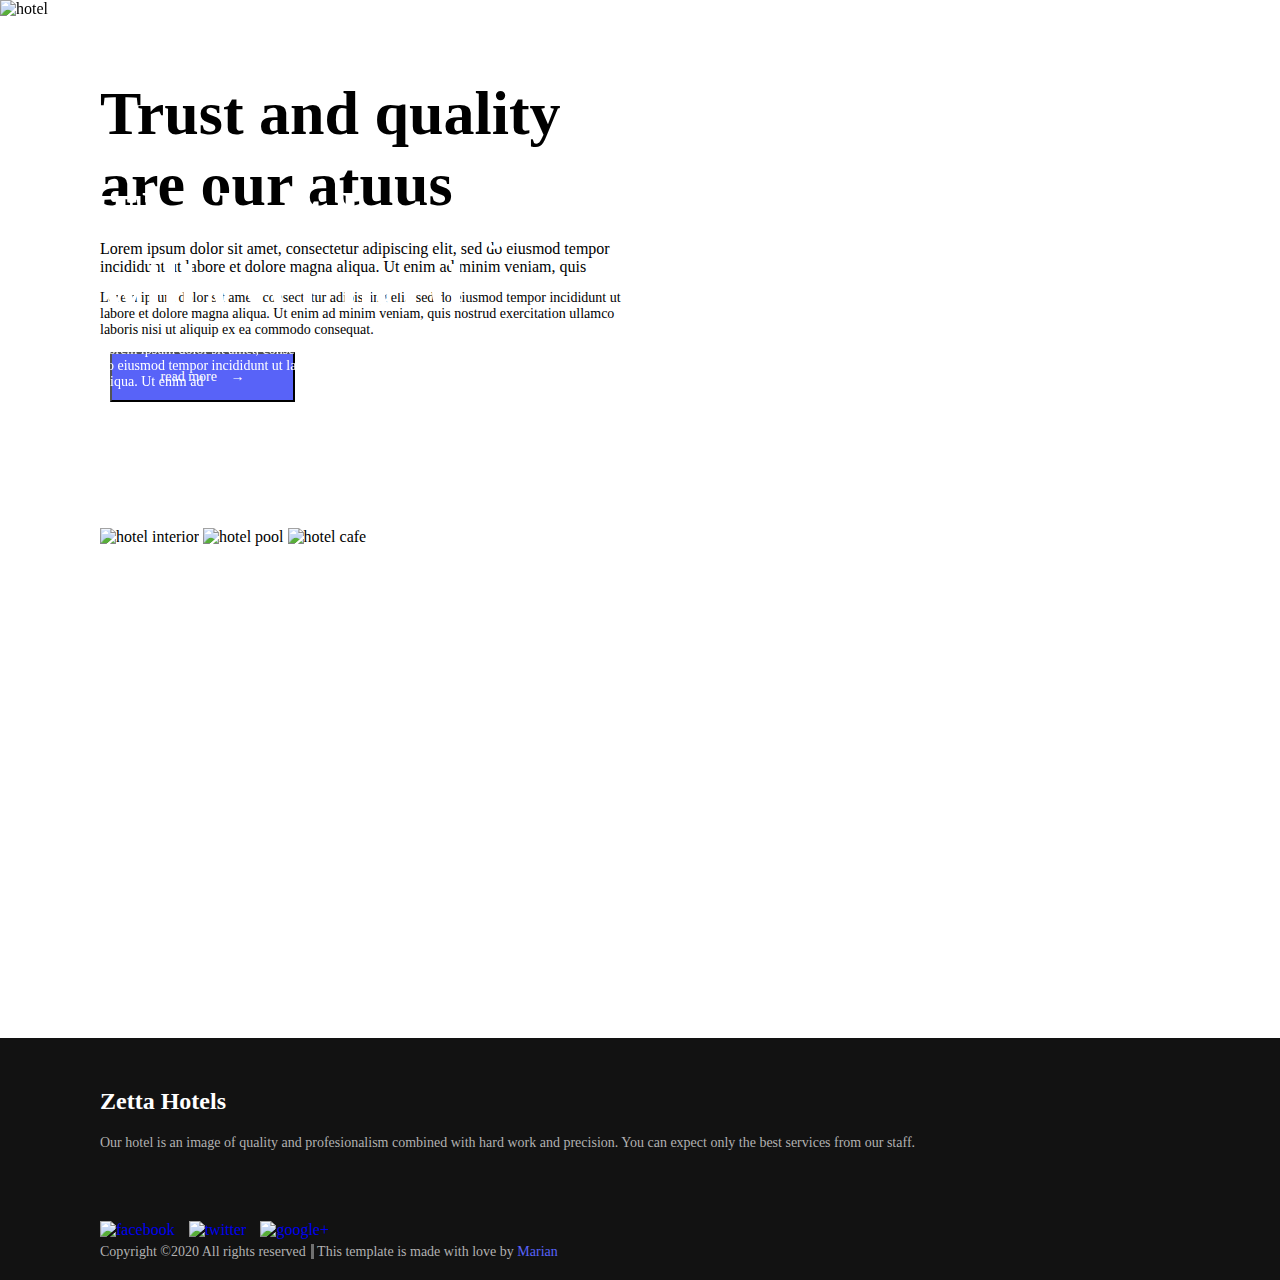
==== index.html @ c241ad9c "fix font weight values" ====
<!DOCTYPE html>
<html lang="en">
<head>
    <link rel="stylesheet" href="css/fonts.css">
    <link rel="stylesheet" href="css/style.css">
    <title>Document</title>
</head>
<body>
    <header>
        <div class="header">
            <nav>
                <div class="nav_bar">
                    <ul>
                        <li>
                            <a class="first_link" href="index.html">Zetta Hotels</a>
                        </li>
                        <li>
                            <a href="index.html">HOME</a>
                        </li>
                        <li>
                            <a href="#">ROOMS</a>
                        </li>
                        <li>
                            <a href="#">RESTAURANT</a>
                        </li>
                        <li>
                            <a href="#">ABOUT US</a>
                        </li>
                        <li>
                            <a href="#">BLOG</a>
                        </li>
                        <li>
                            <a href="#">CONTACT</a>
                        </li>
                    </ul>
                </div>
                <img src="img/Group 9.png" alt="hotel">
                <div class="site_info">
                    <h1>The best hotel
                        you will ever need</h1>
                    <p>Lorem ipsum dolor sit amet, consectetur adipiscing elit, sed do eiusmod tempor incididunt ut labore et dolore magna aliqua. Ut enim ad</p>
                </div>
                <div class="buttons">
                    <button>
                        <img src="img/arrow-left.svg" alt="left_arrow">
                    </button>
                    <button>
                        <img src="img/arrow-right.svg" alt="right_arrow">
                    </button>
                </div>
            </nav>
        </div>
    </header>
    <main>
        <div class="general_info">
            <div class="hotel_info">
                <h1>Trust and quality
                    are our atuus</h1>
                <p class="txt">Lorem ipsum dolor sit amet, consectetur adipiscing elit, sed do eiusmod tempor incididunt ut labore et dolore magna aliqua. Ut enim ad minim veniam, quis</p>
                <p class="sec_txt">Lorem ipsum dolor sit amet, consectetur adipiscing elit, sed do eiusmod tempor incididunt ut labore et dolore magna aliqua. Ut enim ad minim veniam, quis nostrud exercitation ullamco laboris nisi ut aliquip ex ea commodo consequat.</p>
                <button>
                    <a href="">read more</a>
                </button>
            </div>
            <div class="hotel_info2">
                <img  src="img/rhema-kallianpur-jbJ-_hw2yag-unsplash.png" alt="hotel interior">
                <img src="img/chelsea-gates-0653_wY0nRc-unsplash.png" alt="hotel pool">
                <img  src="img/eddi-aguirre-ZAVHbpOn4Jk-unsplash.png" alt="hotel cafe">
            </div>
        </div>
    </main>
    <footer>
        <div>
            <h1>Zetta Hotels</h1>
            <p>Our hotel is an image of quality and profesionalism combined with hard work and precision. You can expect only the best services from our staff.</p>
        </div>
        <div>
            <a href="#">
                <img src="img/001-facebook.svg" alt="facebook">
            </a> 
            <a href="#">
                <img src="img/002-twitter.svg" alt="twitter">
            </a>
            <a href="#">
                <img src="img/004-google-plus.svg" alt="google+">
            </a>
            <p><span>Copyright ©2020 All rights reserved</span> This template is made with love by 
               <a href="#">Marian</a></p>
        </div>
    </footer>
</body>
</html>
---- css/style.css ----
*{
    padding: 0;
    margin: 0;
    text-decoration: none;
    list-style: none;
    box-sizing: border-box;
}

/* header */

header{
    width: 100%;
    height: 42%;
    position: -webkit-sticky;
    position: sticky;
    top: -70%;
}

ul li{
    margin-top: 21px;
    margin-right: 50px;
    display: inline-block;
}

li a{
    color: #FFFFFF;
    font-size: 12px;
    font-family: Poppins;
    font-weight: Medium;

}

.first_link{
    font-size: 14px;
    font-family: Poppins;
    font-weight: SemiBold;
}

ul li:first-child{
    margin-right: 400px;
    margin-left: 100px;
}

nav img{
    width: 100%;
    height: 100%;
}

.nav_bar{
    position: absolute;
}

.site_info{
    width: 576px;
    color: white;
    position: absolute;
    top: 180px;
    left: 100px;
}

h1{
    margin-bottom: 20px;
    font-size: 62px;
    font-family: Poppins;
    font-weight: ExtraBold;
}

.site_info p{
    width: 350px;
    font-size: 14px;
    font-family: Poppins;
    font-weight: normal;
}

button{
    width: 51px;
    height: 51px;
}

button:hover, button:active{
    background-color: #5863F8;
}

button:focus{
    outline: none;
}

button img{
    width: 14px;
    height: 14px;
}

.buttons{
    position: absolute;
    bottom: 75px;
    right: 140px;
}

/* main */

.general_info{
    margin-top: 60px;
    margin-bottom: 60px;
}
.hotel_info{
    width: 550px;
    height: 450px;
    margin-left: 100px;
    display: inline-block;
    vertical-align: middle;

}
main p{
    width: 100%;
    margin-bottom: 14px;
    text-align: left;
    font-size: 42px;
    font-family: Poppins;
    font-weight: ExtraBold;
}

.txt{
    margin-bottom: 14px;
    text-align: left;
    font-size: 16px;
    font-family: Poppins;
    font-weight: Medium;
}

.sec_txt{
    font-size: 14px;
    font-family: Poppins;
    font-weight: Regular;
}

main button{
    width: 185px;
    height: 50px;
    margin-left: 10px;
    font-size: 14px;
    font-family: Poppins;
    font-weight: Regular;
    background-color: #5863F8;
}

main button a{
    color: white;
}
main button::after{
    content: "\2192";
    margin-left: 10px;
    color: white;
}

main button:active{
    outline: none;
}

.hotel_info2{
    margin-left: 100px;
    width: 550px;
    height: 450px;
    display: inline-block;
    vertical-align: middle;
}

.hotel_info2:first-child, .hotel_info2:nth-child(2){
    display: inline-block;
    vertical-align: middle;
}


/* footer */

footer{
    width: 100%;
    height: 22%;
    background-color: #121212;
}

footer h1{
    font-size: 24px;
    font-family: Poppins;
    font-weight: bold;
    color: #FFFFFF;
}

footer p{
    font-size: 14px;
    font-family: Poppins;
    font-weight: Medium;
    color: #B1B1B1;
}

footer div{
    padding-top: 50px;
    padding-bottom: 20px;
    margin-left: 100px;
}

footer img{
    padding-right: 10px;
    padding-bottom: 5px;
}

span{
    padding-right: 5px;
    border-right: 3px solid #707070;
}

p a{
    color: #5863F8;
}
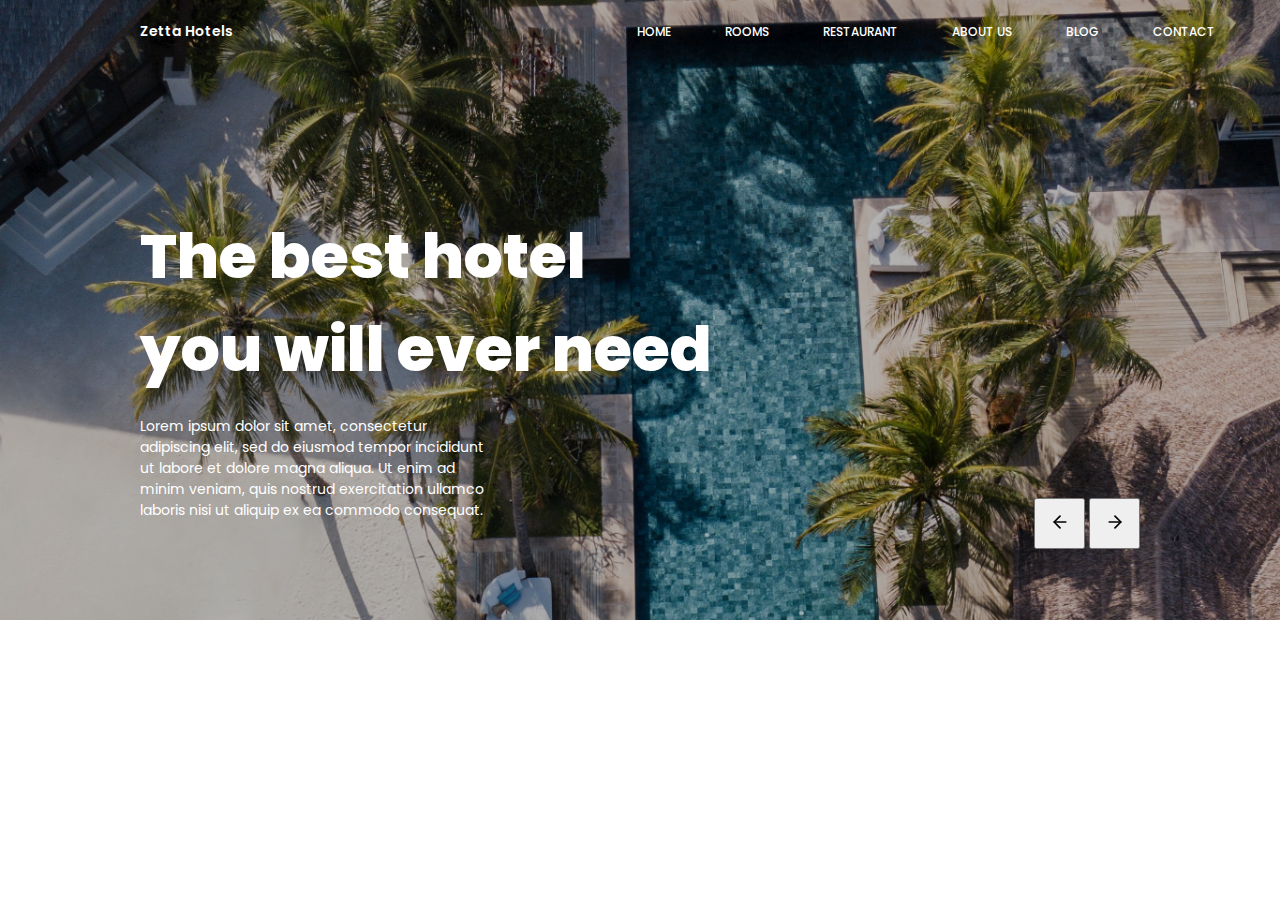
==== commit 9431af62: "add header html and css file" ====
--- a/index.html
+++ b/index.html
@@ -34,59 +34,22 @@
                         </li>
                     </ul>
                 </div>
-                <img src="img/Group 9.png" alt="hotel">
+                <img src="img/Group 9.png" alt="">
                 <div class="site_info">
                     <h1>The best hotel
                         you will ever need</h1>
-                    <p>Lorem ipsum dolor sit amet, consectetur adipiscing elit, sed do eiusmod tempor incididunt ut labore et dolore magna aliqua. Ut enim ad</p>
+                    <p>Lorem ipsum dolor sit amet, consectetur adipiscing elit, sed do eiusmod tempor incididunt ut labore et dolore magna aliqua. Ut enim ad minim veniam, quis nostrud exercitation ullamco laboris nisi ut aliquip ex ea commodo consequat.</p>
                 </div>
                 <div class="buttons">
                     <button>
-                        <img src="img/arrow-left.svg" alt="left_arrow">
+                        <img src="img/arrow-left.svg" alt="">
                     </button>
                     <button>
-                        <img src="img/arrow-right.svg" alt="right_arrow">
+                        <img src="img/arrow-right.svg" alt="">
                     </button>
                 </div>
             </nav>
         </div>
     </header>
-    <main>
-        <div class="general_info">
-            <div class="hotel_info">
-                <h1>Trust and quality
-                    are our atuus</h1>
-                <p class="txt">Lorem ipsum dolor sit amet, consectetur adipiscing elit, sed do eiusmod tempor incididunt ut labore et dolore magna aliqua. Ut enim ad minim veniam, quis</p>
-                <p class="sec_txt">Lorem ipsum dolor sit amet, consectetur adipiscing elit, sed do eiusmod tempor incididunt ut labore et dolore magna aliqua. Ut enim ad minim veniam, quis nostrud exercitation ullamco laboris nisi ut aliquip ex ea commodo consequat.</p>
-                <button>
-                    <a href="">read more</a>
-                </button>
-            </div>
-            <div class="hotel_info2">
-                <img  src="img/rhema-kallianpur-jbJ-_hw2yag-unsplash.png" alt="hotel interior">
-                <img src="img/chelsea-gates-0653_wY0nRc-unsplash.png" alt="hotel pool">
-                <img  src="img/eddi-aguirre-ZAVHbpOn4Jk-unsplash.png" alt="hotel cafe">
-            </div>
-        </div>
-    </main>
-    <footer>
-        <div>
-            <h1>Zetta Hotels</h1>
-            <p>Our hotel is an image of quality and profesionalism combined with hard work and precision. You can expect only the best services from our staff.</p>
-        </div>
-        <div>
-            <a href="#">
-                <img src="img/001-facebook.svg" alt="facebook">
-            </a> 
-            <a href="#">
-                <img src="img/002-twitter.svg" alt="twitter">
-            </a>
-            <a href="#">
-                <img src="img/004-google-plus.svg" alt="google+">
-            </a>
-            <p><span>Copyright ©2020 All rights reserved</span> This template is made with love by 
-               <a href="#">Marian</a></p>
-        </div>
-    </footer>
 </body>
 </html>--- a/css/fonts.css
+++ b/css/fonts.css
@@ -0,0 +1,65 @@
+@font-face {
+    font-family: 'Poppins';
+    src: url('../fonts/Poppins-Regular.eot');
+    src: url('../fonts/Poppins-Regular.eot?#iefix') format('embedded-opentype'),
+        url('../fonts/Poppins-Regular.woff2') format('woff2'),
+        url('../fonts/Poppins-Regular.woff') format('woff'),
+        url('../fonts/Poppins-Regular.ttf') format('truetype'),
+        url('../fonts/Poppins-Regular.svg#Poppins-Regular') format('svg');
+    font-weight: normal;
+    font-style: normal;
+    font-display: swap;
+}
+
+@font-face {
+    font-family: 'Poppins';
+    src: url('../fonts/Poppins-Bold.eot');
+    src: url('../fonts/Poppins-Bold.eot?#iefix') format('embedded-opentype'),
+        url('../fonts/Poppins-Bold.woff2') format('woff2'),
+        url('../fonts/Poppins-Bold.woff') format('woff'),
+        url('../fonts/Poppins-Bold.ttf') format('truetype'),
+        url('../fonts/Poppins-Bold.svg#Poppins-Bold') format('svg');
+    font-weight: bold;
+    font-style: normal;
+    font-display: swap;
+}
+
+@font-face {
+    font-family: 'Poppins';
+    src: url('../fonts/Poppins-SemiBold.eot');
+    src: url('../fonts/Poppins-SemiBold.eot?#iefix') format('embedded-opentype'),
+        url('../fonts/Poppins-SemiBold.woff2') format('woff2'),
+        url('../fonts/Poppins-SemiBold.woff') format('woff'),
+        url('../fonts/Poppins-SemiBold.ttf') format('truetype'),
+        url('../fonts/Poppins-SemiBold.svg#Poppins-SemiBold') format('svg');
+    font-weight: 600;
+    font-style: normal;
+    font-display: swap;
+}
+
+@font-face {
+    font-family: 'Poppins';
+    src: url('../fonts/Poppins-ExtraBold.eot');
+    src: url('../fonts/Poppins-ExtraBold.eot?#iefix') format('embedded-opentype'),
+        url('../fonts/Poppins-ExtraBold.woff2') format('woff2'),
+        url('../fonts/Poppins-ExtraBold.woff') format('woff'),
+        url('../fonts/Poppins-ExtraBold.ttf') format('truetype'),
+        url('../fonts/Poppins-ExtraBold.svg#Poppins-ExtraBold') format('svg');
+    font-weight: 800;
+    font-style: normal;
+    font-display: swap;
+}
+
+@font-face {
+    font-family: 'Poppins';
+    src: url('../fonts/Poppins-Medium.eot');
+    src: url('../fonts/Poppins-Medium.eot?#iefix') format('embedded-opentype'),
+        url('../fonts/Poppins-Medium.woff2') format('woff2'),
+        url('../fonts/Poppins-Medium.woff') format('woff'),
+        url('../fonts/Poppins-Medium.ttf') format('truetype'),
+        url('../fonts/Poppins-Medium.svg#Poppins-Medium') format('svg');
+    font-weight: 500;
+    font-style: normal;
+    font-display: swap;
+}
+
--- a/css/style.css
+++ b/css/style.css
@@ -9,11 +9,13 @@
 /* header */
 
 header{
-    width: 100%;
-    height: 42%;
     position: -webkit-sticky;
     position: sticky;
-    top: -70%;
+    top: -60%;
+}
+.header{
+    width: 100%;
+    height: 20%;
 }
 
 ul li{
@@ -26,19 +28,24 @@
     color: #FFFFFF;
     font-size: 12px;
     font-family: Poppins;
-    font-weight: Medium;
+    font-weight: 500;
 
 }
 
 .first_link{
     font-size: 14px;
     font-family: Poppins;
-    font-weight: SemiBold;
+    font-weight: 600;
 }
 
 ul li:first-child{
     margin-right: 400px;
-    margin-left: 100px;
+    margin-left: 140px;
+}
+
+header{
+    width: 100%;
+    height: 42%;
 }
 
 nav img{
@@ -54,15 +61,15 @@
     width: 576px;
     color: white;
     position: absolute;
-    top: 180px;
-    left: 100px;
+    top: 210px;
+    left: 140px;
 }
 
 h1{
     margin-bottom: 20px;
     font-size: 62px;
     font-family: Poppins;
-    font-weight: ExtraBold;
+    font-weight: 800;
 }
 
 .site_info p{
@@ -96,118 +103,4 @@
     right: 140px;
 }
 
-/* main */
 
-.general_info{
-    margin-top: 60px;
-    margin-bottom: 60px;
-}
-.hotel_info{
-    width: 550px;
-    height: 450px;
-    margin-left: 100px;
-    display: inline-block;
-    vertical-align: middle;
-
-}
-main p{
-    width: 100%;
-    margin-bottom: 14px;
-    text-align: left;
-    font-size: 42px;
-    font-family: Poppins;
-    font-weight: ExtraBold;
-}
-
-.txt{
-    margin-bottom: 14px;
-    text-align: left;
-    font-size: 16px;
-    font-family: Poppins;
-    font-weight: Medium;
-}
-
-.sec_txt{
-    font-size: 14px;
-    font-family: Poppins;
-    font-weight: Regular;
-}
-
-main button{
-    width: 185px;
-    height: 50px;
-    margin-left: 10px;
-    font-size: 14px;
-    font-family: Poppins;
-    font-weight: Regular;
-    background-color: #5863F8;
-}
-
-main button a{
-    color: white;
-}
-main button::after{
-    content: "\2192";
-    margin-left: 10px;
-    color: white;
-}
-
-main button:active{
-    outline: none;
-}
-
-.hotel_info2{
-    margin-left: 100px;
-    width: 550px;
-    height: 450px;
-    display: inline-block;
-    vertical-align: middle;
-}
-
-.hotel_info2:first-child, .hotel_info2:nth-child(2){
-    display: inline-block;
-    vertical-align: middle;
-}
-
-
-/* footer */
-
-footer{
-    width: 100%;
-    height: 22%;
-    background-color: #121212;
-}
-
-footer h1{
-    font-size: 24px;
-    font-family: Poppins;
-    font-weight: bold;
-    color: #FFFFFF;
-}
-
-footer p{
-    font-size: 14px;
-    font-family: Poppins;
-    font-weight: Medium;
-    color: #B1B1B1;
-}
-
-footer div{
-    padding-top: 50px;
-    padding-bottom: 20px;
-    margin-left: 100px;
-}
-
-footer img{
-    padding-right: 10px;
-    padding-bottom: 5px;
-}
-
-span{
-    padding-right: 5px;
-    border-right: 3px solid #707070;
-}
-
-p a{
-    color: #5863F8;
-}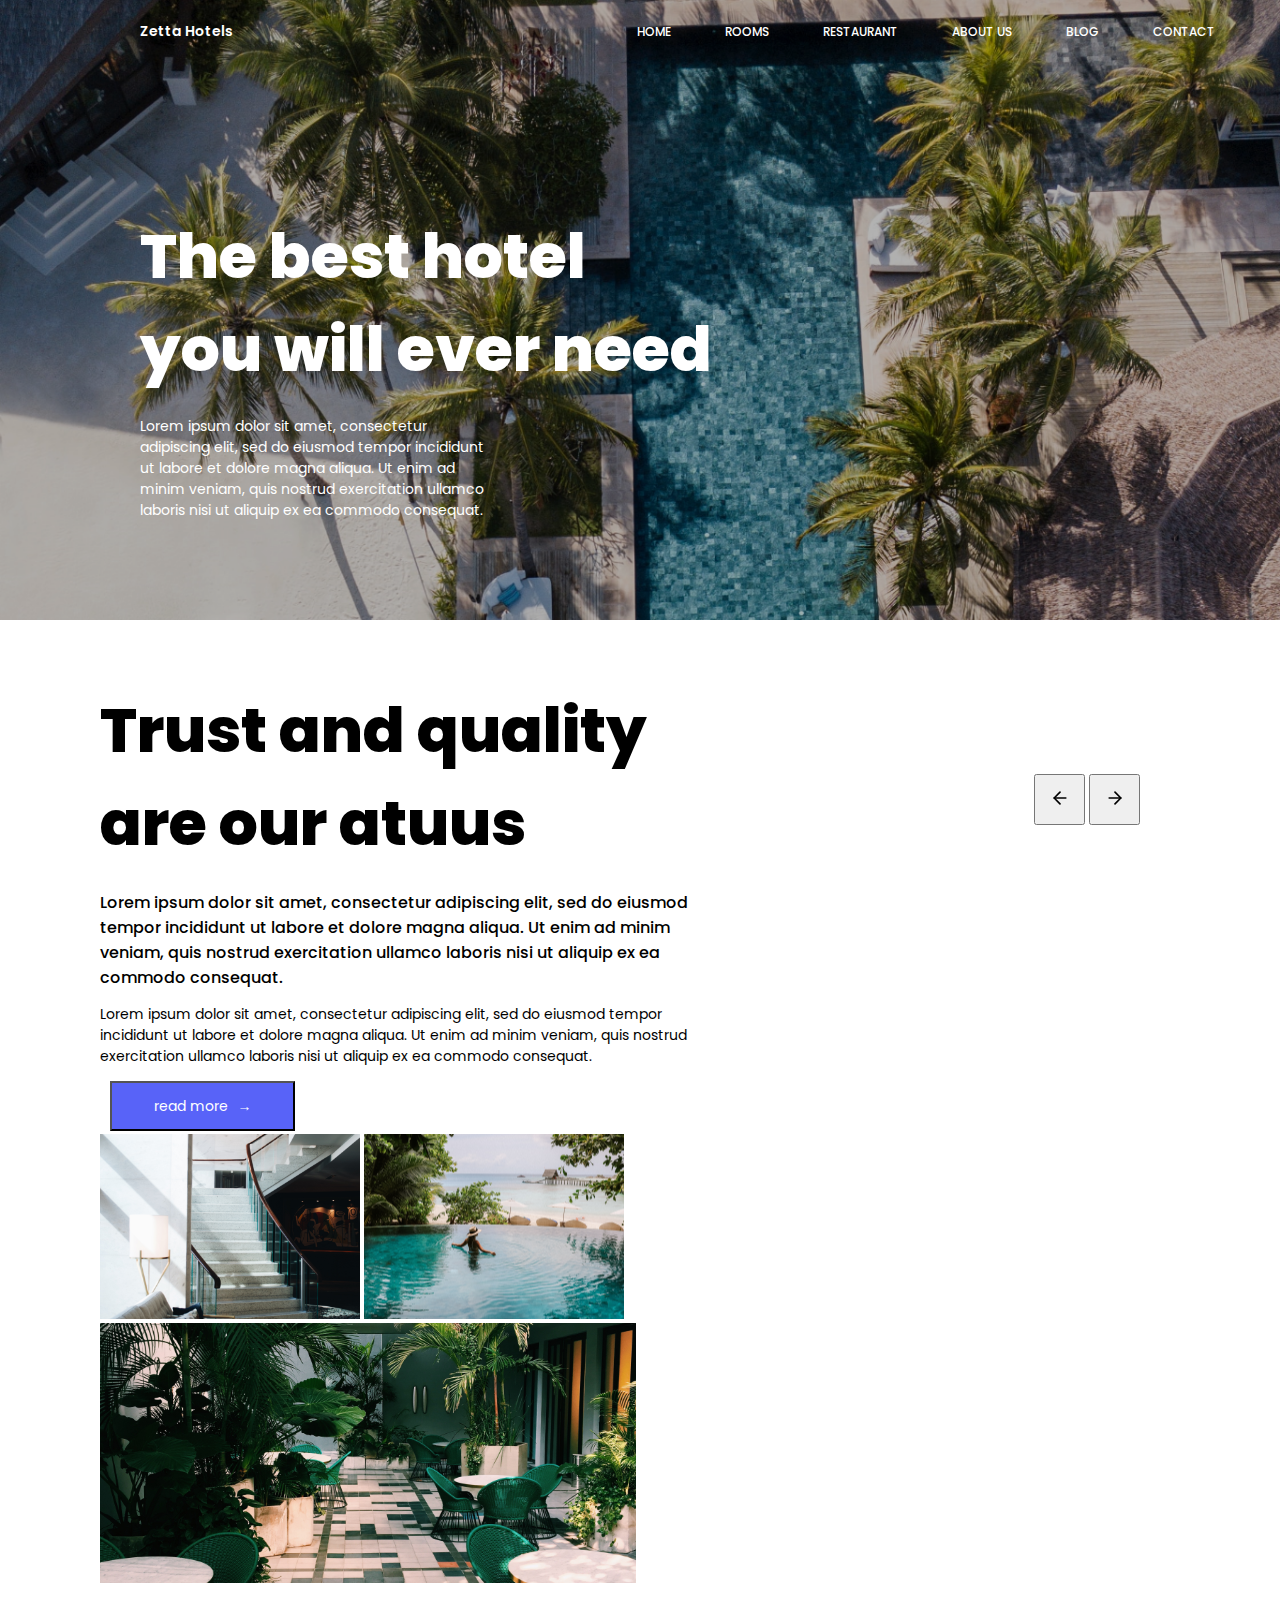
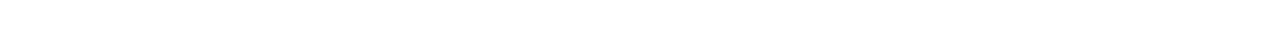
==== commit eea9cce4: "add main file html and css" ====
--- a/index.html
+++ b/index.html
@@ -34,7 +34,7 @@
                         </li>
                     </ul>
                 </div>
-                <img src="img/Group 9.png" alt="">
+                <img src="img/Group 9.png" alt="hotel">
                 <div class="site_info">
                     <h1>The best hotel
                         you will ever need</h1>
@@ -42,14 +42,30 @@
                 </div>
                 <div class="buttons">
                     <button>
-                        <img src="img/arrow-left.svg" alt="">
+                        <img src="img/arrow-left.svg" alt="left_arrow">
                     </button>
                     <button>
-                        <img src="img/arrow-right.svg" alt="">
+                        <img src="img/arrow-right.svg" alt="right_arrow">
                     </button>
                 </div>
             </nav>
         </div>
     </header>
+    <main>
+        <div class="general_info">
+            <div class="hotel_info">
+                <h1>Trust and quality
+                    are our atuus</h1>
+                <p class="txt">Lorem ipsum dolor sit amet, consectetur adipiscing elit, sed do eiusmod tempor incididunt ut labore et dolore magna aliqua. Ut enim ad minim veniam, quis nostrud exercitation ullamco laboris nisi ut aliquip ex ea commodo consequat.</p>
+                <p class="sec_txt">Lorem ipsum dolor sit amet, consectetur adipiscing elit, sed do eiusmod tempor incididunt ut labore et dolore magna aliqua. Ut enim ad minim veniam, quis nostrud exercitation ullamco laboris nisi ut aliquip ex ea commodo consequat.</p>
+                <button>read more</button>
+            </div>
+            <div class="hotel_info2">
+                <img src="img/rhema-kallianpur-jbJ-_hw2yag-unsplash.png" alt="hotel interior">
+                <img src="img/chelsea-gates-0653_wY0nRc-unsplash.png" alt="hotel pool">
+                <img src="img/eddi-aguirre-ZAVHbpOn4Jk-unsplash.png" alt="hotel cafe">
+            </div>
+        </div>
+    </main>
 </body>
 </html>--- a/css/style.css
+++ b/css/style.css
@@ -8,11 +8,11 @@
 
 /* header */
 
-header{
+/* header{
     position: -webkit-sticky;
     position: sticky;
     top: -60%;
-}
+} */
 .header{
     width: 100%;
     height: 20%;
@@ -103,4 +103,72 @@
     right: 140px;
 }
 
+/* main */
 
+.general_info{
+    margin-top: 60px;
+    margin-bottom: 60px;
+}
+.hotel_info{
+    width: 600px;
+    height: 450px;
+    margin-left: 100px;
+    display: inline-block;
+    vertical-align: middle;
+
+}
+main p{
+    width: 100%;
+    margin-bottom: 14px;
+    text-align: left;
+    font-size: 42px;
+    font-family: Poppins;
+    font-weight: 800;
+}
+
+.txt{
+    margin-bottom: 14px;
+    text-align: left;
+    font-size: 16px;
+    font-family: Poppins;
+    font-weight: 500;
+}
+
+.sec_txt{
+    font-size: 14px;
+    font-family: Poppins;
+    font-weight: normal;
+}
+
+main button{
+    width: 185px;
+    height: 50px;
+    margin-left: 10px;
+    font-size: 14px;
+    font-family: Poppins;
+    font-weight: normal;
+    background-color: #5863F8;
+    color: white;
+}
+main button::after{
+    content: "\2192";
+    margin-left: 10px;
+}
+
+main button:active{
+    outline: none;
+}
+
+.hotel_info2{
+    margin-left: 100px;
+    width: 600px;
+    height: 450px;
+    display: inline-block;
+    vertical-align: middle;
+}
+
+.hotel_info2:first-child, .hotel_info2:nth-child(2){
+    display: inline-block;
+    vertical-align: middle;
+    margin-right: 5px;
+}
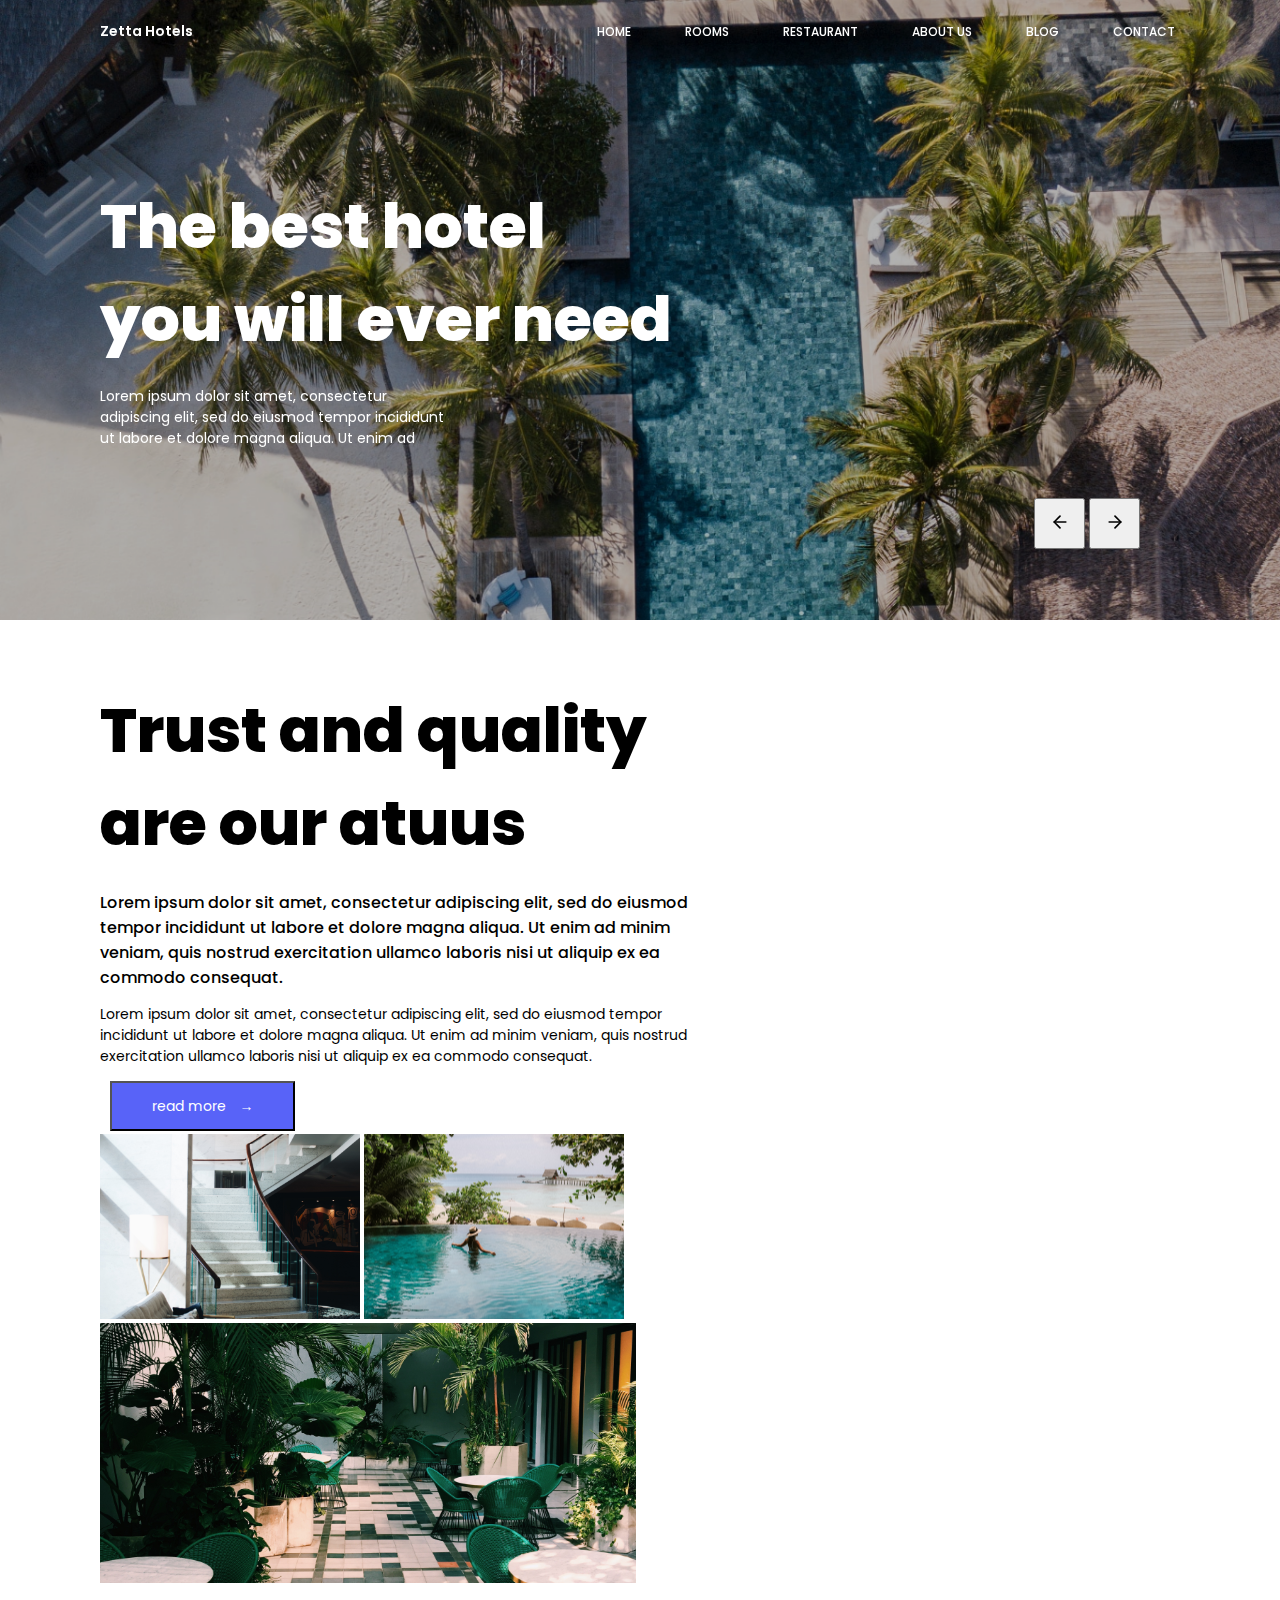
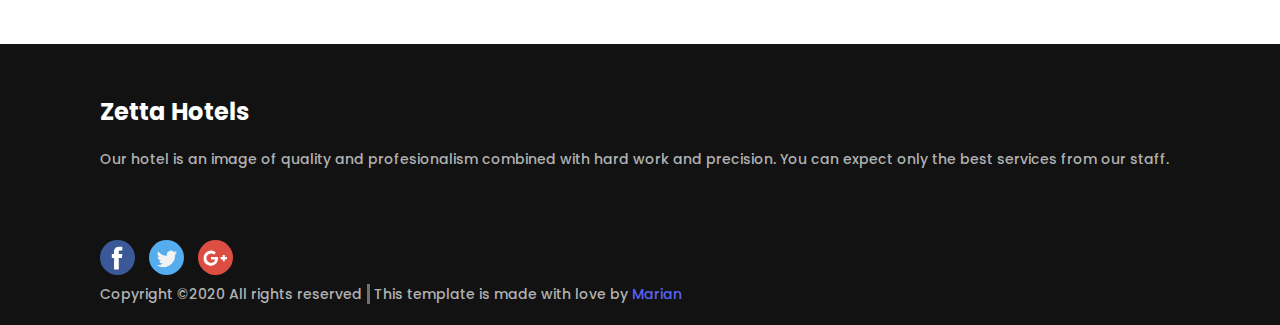
==== commit 9c48216d: "add footer file html and css" ====
--- a/index.html
+++ b/index.html
@@ -38,7 +38,7 @@
                 <div class="site_info">
                     <h1>The best hotel
                         you will ever need</h1>
-                    <p>Lorem ipsum dolor sit amet, consectetur adipiscing elit, sed do eiusmod tempor incididunt ut labore et dolore magna aliqua. Ut enim ad minim veniam, quis nostrud exercitation ullamco laboris nisi ut aliquip ex ea commodo consequat.</p>
+                    <p>Lorem ipsum dolor sit amet, consectetur adipiscing elit, sed do eiusmod tempor incididunt ut labore et dolore magna aliqua. Ut enim ad</p>
                 </div>
                 <div class="buttons">
                     <button>
@@ -58,7 +58,9 @@
                     are our atuus</h1>
                 <p class="txt">Lorem ipsum dolor sit amet, consectetur adipiscing elit, sed do eiusmod tempor incididunt ut labore et dolore magna aliqua. Ut enim ad minim veniam, quis nostrud exercitation ullamco laboris nisi ut aliquip ex ea commodo consequat.</p>
                 <p class="sec_txt">Lorem ipsum dolor sit amet, consectetur adipiscing elit, sed do eiusmod tempor incididunt ut labore et dolore magna aliqua. Ut enim ad minim veniam, quis nostrud exercitation ullamco laboris nisi ut aliquip ex ea commodo consequat.</p>
-                <button>read more</button>
+                <button>
+                    <a href="">read more</a>
+                </button>
             </div>
             <div class="hotel_info2">
                 <img src="img/rhema-kallianpur-jbJ-_hw2yag-unsplash.png" alt="hotel interior">
@@ -67,5 +69,24 @@
             </div>
         </div>
     </main>
+    <footer>
+        <div>
+            <h1>Zetta Hotels</h1>
+            <p>Our hotel is an image of quality and profesionalism combined with hard work and precision. You can expect only the best services from our staff.</p>
+        </div>
+        <div>
+            <a href="#">
+                <img src="img/001-facebook.svg" alt="facebook">
+            </a> 
+            <a href="#">
+                <img src="img/002-twitter.svg" alt="twitter">
+            </a>
+            <a href="#">
+                <img src="img/004-google-plus.svg" alt="google+">
+            </a>
+            <p><span>Copyright ©2020 All rights reserved</span> This template is made with love by 
+               <a href="#">Marian</a></p>
+        </div>
+    </footer>
 </body>
 </html>--- a/css/style.css
+++ b/css/style.css
@@ -8,14 +8,14 @@
 
 /* header */
 
-/* header{
+header{
     position: -webkit-sticky;
     position: sticky;
-    top: -60%;
-} */
+    top: -70%;
+}
 .header{
     width: 100%;
-    height: 20%;
+    height: 10%;
 }
 
 ul li{
@@ -40,7 +40,7 @@
 
 ul li:first-child{
     margin-right: 400px;
-    margin-left: 140px;
+    margin-left: 100px;
 }
 
 header{
@@ -61,8 +61,8 @@
     width: 576px;
     color: white;
     position: absolute;
-    top: 210px;
-    left: 140px;
+    top: 180px;
+    left: 100px;
 }
 
 h1{
@@ -148,11 +148,15 @@
     font-family: Poppins;
     font-weight: normal;
     background-color: #5863F8;
+}
+
+main button a{
     color: white;
 }
 main button::after{
     content: "\2192";
     margin-left: 10px;
+    color: white;
 }
 
 main button:active{
@@ -161,7 +165,7 @@
 
 .hotel_info2{
     margin-left: 100px;
-    width: 600px;
+    width: 550px;
     height: 450px;
     display: inline-block;
     vertical-align: middle;
@@ -170,5 +174,46 @@
 .hotel_info2:first-child, .hotel_info2:nth-child(2){
     display: inline-block;
     vertical-align: middle;
-    margin-right: 5px;
-}
+}
+
+/* footer */
+
+footer{
+    width: 100%;
+    height: 22%;
+    background-color: #121212;
+}
+
+footer h1{
+    font-size: 24px;
+    font-family: Poppins;
+    font-weight: bold;
+    color: #FFFFFF;
+}
+
+footer p{
+    font-size: 14px;
+    font-family: Poppins;
+    font-weight: 500;
+    color: #B1B1B1;
+}
+
+footer div{
+    padding-top: 50px;
+    padding-bottom: 20px;
+    margin-left: 100px;
+}
+
+footer img{
+    padding-right: 10px;
+    padding-bottom: 5px;
+}
+
+span{
+    padding-right: 5px;
+    border-right: 3px solid #707070;
+}
+
+p a{
+    color: #5863F8;
+}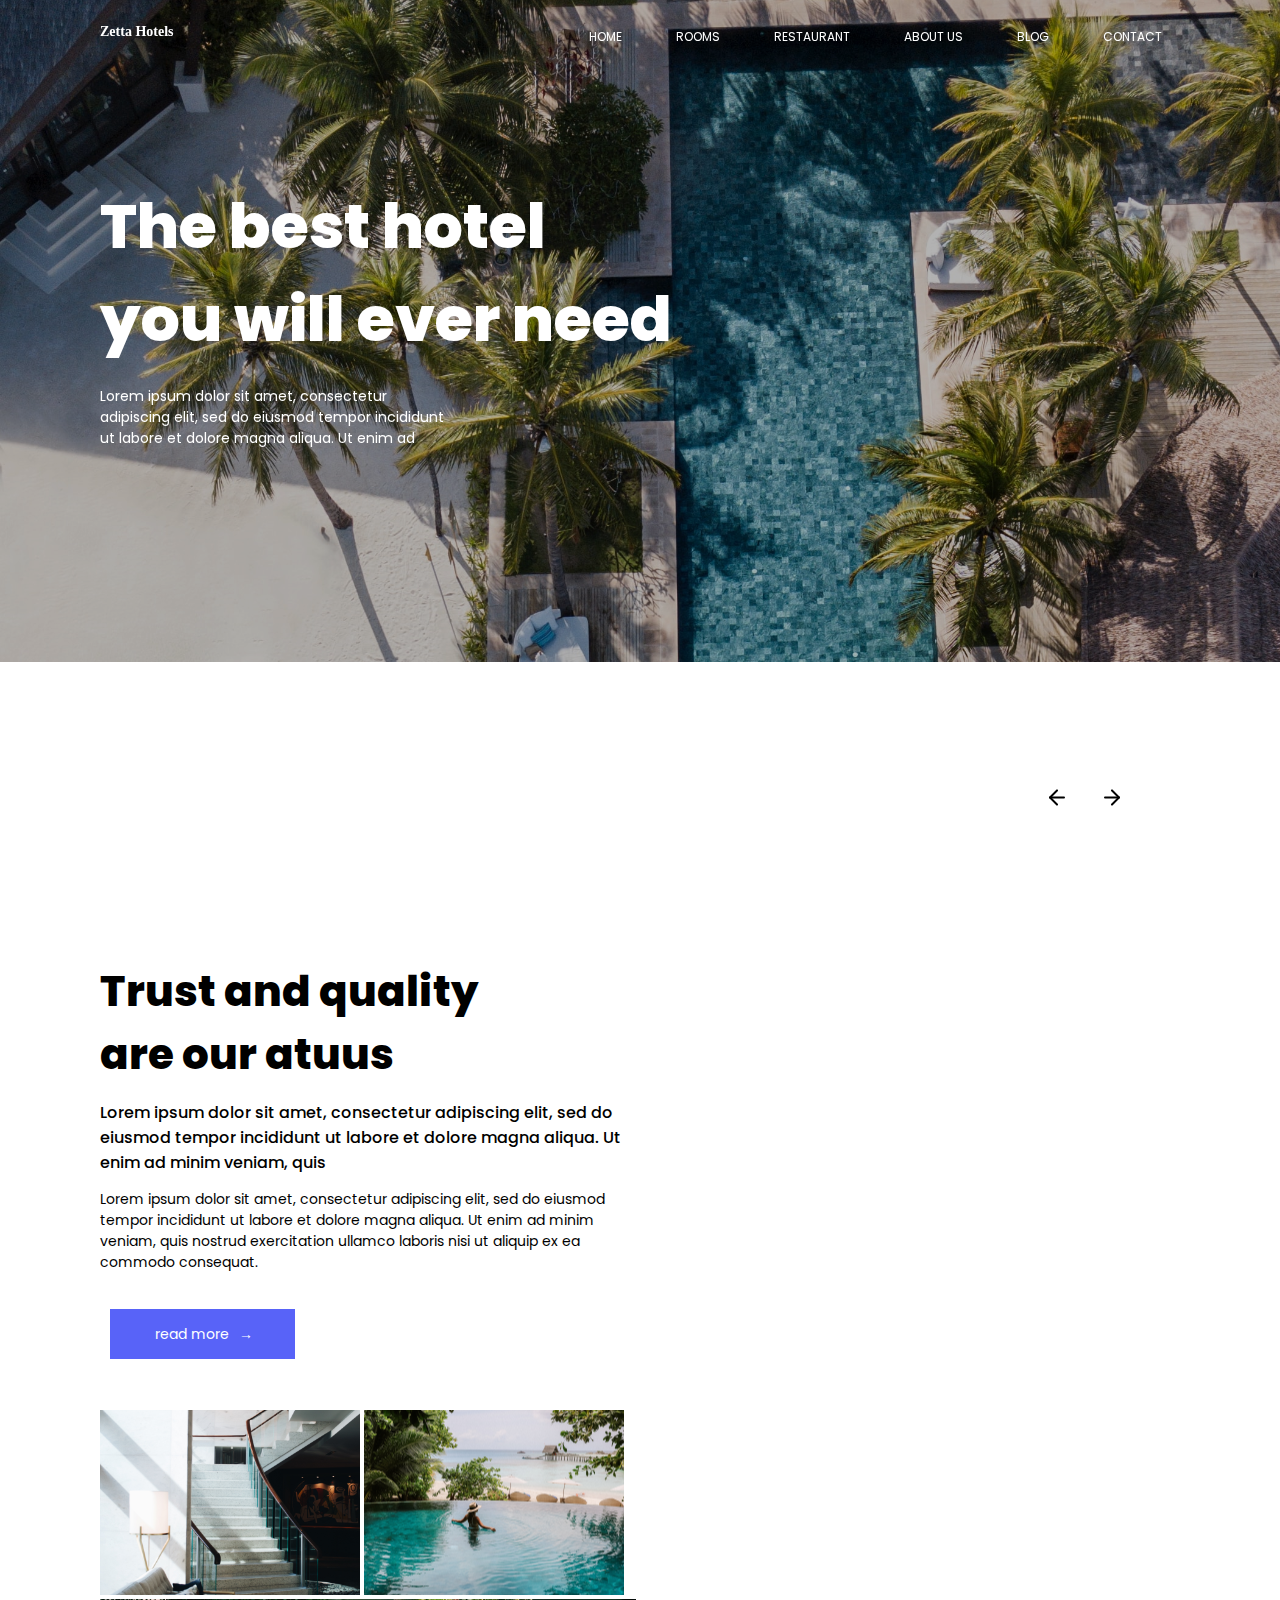
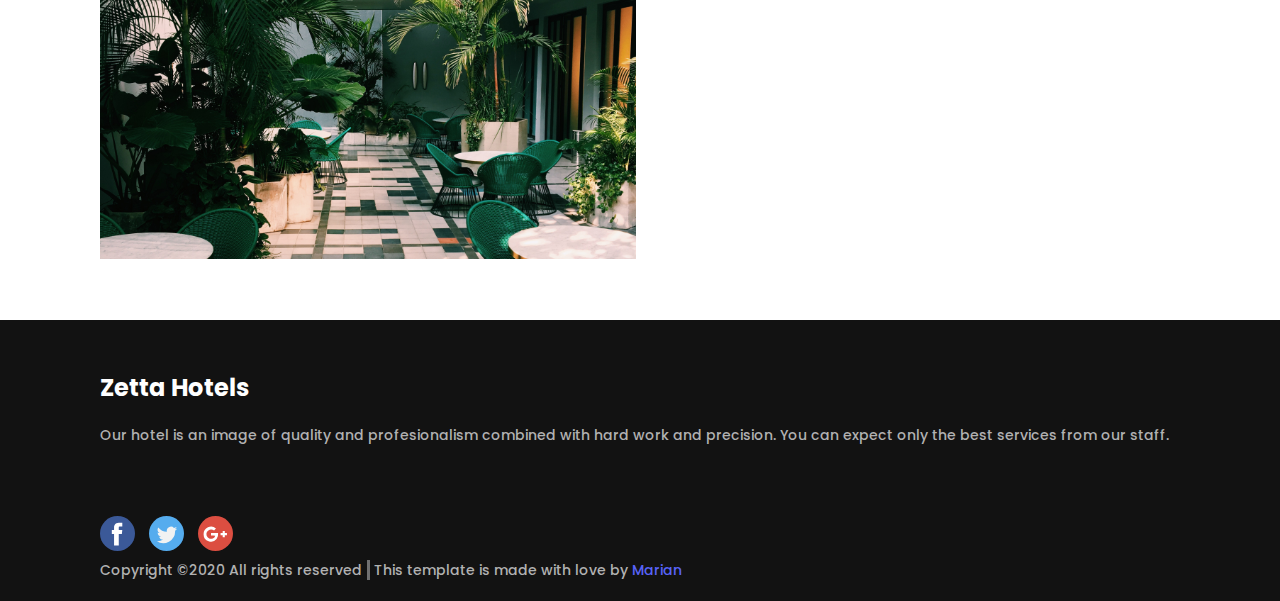
==== commit 050437a9: "fixing details" ====
--- a/index.html
+++ b/index.html
@@ -8,11 +8,12 @@
 <body>
     <header>
         <div class="header">
-            <nav>
-                <div class="nav_bar">
+                <nav>
                     <ul>
                         <li>
-                            <a class="first_link" href="index.html">Zetta Hotels</a>
+                            <a class="first_link" href="index.html">
+                                <img src="img/Zetta Hotels.svg" alt="logo">
+                            </a>
                         </li>
                         <li>
                             <a href="index.html">HOME</a>
@@ -33,7 +34,7 @@
                             <a href="#">CONTACT</a>
                         </li>
                     </ul>
-                </div>
+                </nav>
                 <img src="img/Group 9.png" alt="hotel">
                 <div class="site_info">
                     <h1>The best hotel
@@ -41,14 +42,13 @@
                     <p>Lorem ipsum dolor sit amet, consectetur adipiscing elit, sed do eiusmod tempor incididunt ut labore et dolore magna aliqua. Ut enim ad</p>
                 </div>
                 <div class="buttons">
-                    <button>
+                    <div>
                         <img src="img/arrow-left.svg" alt="left_arrow">
-                    </button>
-                    <button>
+                    </div>
+                    <div>
                         <img src="img/arrow-right.svg" alt="right_arrow">
-                    </button>
+                    </div>
                 </div>
-            </nav>
         </div>
     </header>
     <main>
@@ -56,16 +56,16 @@
             <div class="hotel_info">
                 <h1>Trust and quality
                     are our atuus</h1>
-                <p class="txt">Lorem ipsum dolor sit amet, consectetur adipiscing elit, sed do eiusmod tempor incididunt ut labore et dolore magna aliqua. Ut enim ad minim veniam, quis nostrud exercitation ullamco laboris nisi ut aliquip ex ea commodo consequat.</p>
+                <p class="txt">Lorem ipsum dolor sit amet, consectetur adipiscing elit, sed do eiusmod tempor incididunt ut labore et dolore magna aliqua. Ut enim ad minim veniam, quis</p>
                 <p class="sec_txt">Lorem ipsum dolor sit amet, consectetur adipiscing elit, sed do eiusmod tempor incididunt ut labore et dolore magna aliqua. Ut enim ad minim veniam, quis nostrud exercitation ullamco laboris nisi ut aliquip ex ea commodo consequat.</p>
-                <button>
-                    <a href="">read more</a>
-                </button>
+            <div class="full_txt">
+                    <a href="#">read more</a>
+                </div>
             </div>
             <div class="hotel_info2">
-                <img src="img/rhema-kallianpur-jbJ-_hw2yag-unsplash.png" alt="hotel interior">
+                <img  src="img/rhema-kallianpur-jbJ-_hw2yag-unsplash.png" alt="hotel interior">
                 <img src="img/chelsea-gates-0653_wY0nRc-unsplash.png" alt="hotel pool">
-                <img src="img/eddi-aguirre-ZAVHbpOn4Jk-unsplash.png" alt="hotel cafe">
+                <img  src="img/eddi-aguirre-ZAVHbpOn4Jk-unsplash.png" alt="hotel cafe">
             </div>
         </div>
     </main>
--- a/css/style.css
+++ b/css/style.css
@@ -9,13 +9,18 @@
 /* header */
 
 header{
-    position: -webkit-sticky;
+    width: 100%;
+    height: 42%;
     position: sticky;
     top: -70%;
 }
-.header{
-    width: 100%;
-    height: 10%;
+
+.header {
+    height: 100vh;
+}
+
+nav {
+    height: 100%;
 }
 
 ul li{
@@ -28,39 +33,32 @@
     color: #FFFFFF;
     font-size: 12px;
     font-family: Poppins;
-    font-weight: 500;
-
-}
-
-.first_link{
-    font-size: 14px;
-    font-family: Poppins;
-    font-weight: 600;
+    font-weight: normal;
 }
 
 ul li:first-child{
     margin-right: 400px;
     margin-left: 100px;
-}
-
-header{
-    width: 100%;
-    height: 42%;
 }
 
 nav img{
     width: 100%;
     height: 100%;
 }
-
-.nav_bar{
+nav > img {
+    object-fit: cover;
+    position: absolute;
+    top: 0;
+    right: 0;
+}
+
+nav, .site_info, .buttons{
     position: absolute;
 }
 
 .site_info{
     width: 576px;
     color: white;
-    position: absolute;
     top: 180px;
     left: 100px;
 }
@@ -79,28 +77,23 @@
     font-weight: normal;
 }
 
-button{
+.buttons{
+    right: 140px;
+    bottom: 75px;
+}
+
+.buttons div > img{
+    padding: 15px;
+}
+.buttons > div{
+    height: 51px;
     width: 51px;
-    height: 51px;
-}
-
-button:hover, button:active{
+    background-color: #FFFFFF;
+    display: inline-block;
+}
+
+.buttons > div:hover{
     background-color: #5863F8;
-}
-
-button:focus{
-    outline: none;
-}
-
-button img{
-    width: 14px;
-    height: 14px;
-}
-
-.buttons{
-    position: absolute;
-    bottom: 75px;
-    right: 140px;
 }
 
 /* main */
@@ -110,15 +103,14 @@
     margin-bottom: 60px;
 }
 .hotel_info{
-    width: 600px;
+    width: 550px;
     height: 450px;
     margin-left: 100px;
     display: inline-block;
     vertical-align: middle;
-
-}
-main p{
-    width: 100%;
+}
+main h1{
+    width: 80%;
     margin-bottom: 14px;
     text-align: left;
     font-size: 42px;
@@ -140,27 +132,26 @@
     font-weight: normal;
 }
 
-main button{
+.full_txt{
+    margin-top: 36px;
+    margin-left: 10px;
+    padding: 15px;
     width: 185px;
     height: 50px;
-    margin-left: 10px;
     font-size: 14px;
     font-family: Poppins;
     font-weight: normal;
     background-color: #5863F8;
 }
 
-main button a{
+.full_txt a{
+    margin-left: 30px;
     color: white;
 }
-main button::after{
+.full_txt a::after{
     content: "\2192";
     margin-left: 10px;
     color: white;
-}
-
-main button:active{
-    outline: none;
 }
 
 .hotel_info2{
@@ -216,4 +207,4 @@
 
 p a{
     color: #5863F8;
-}+}
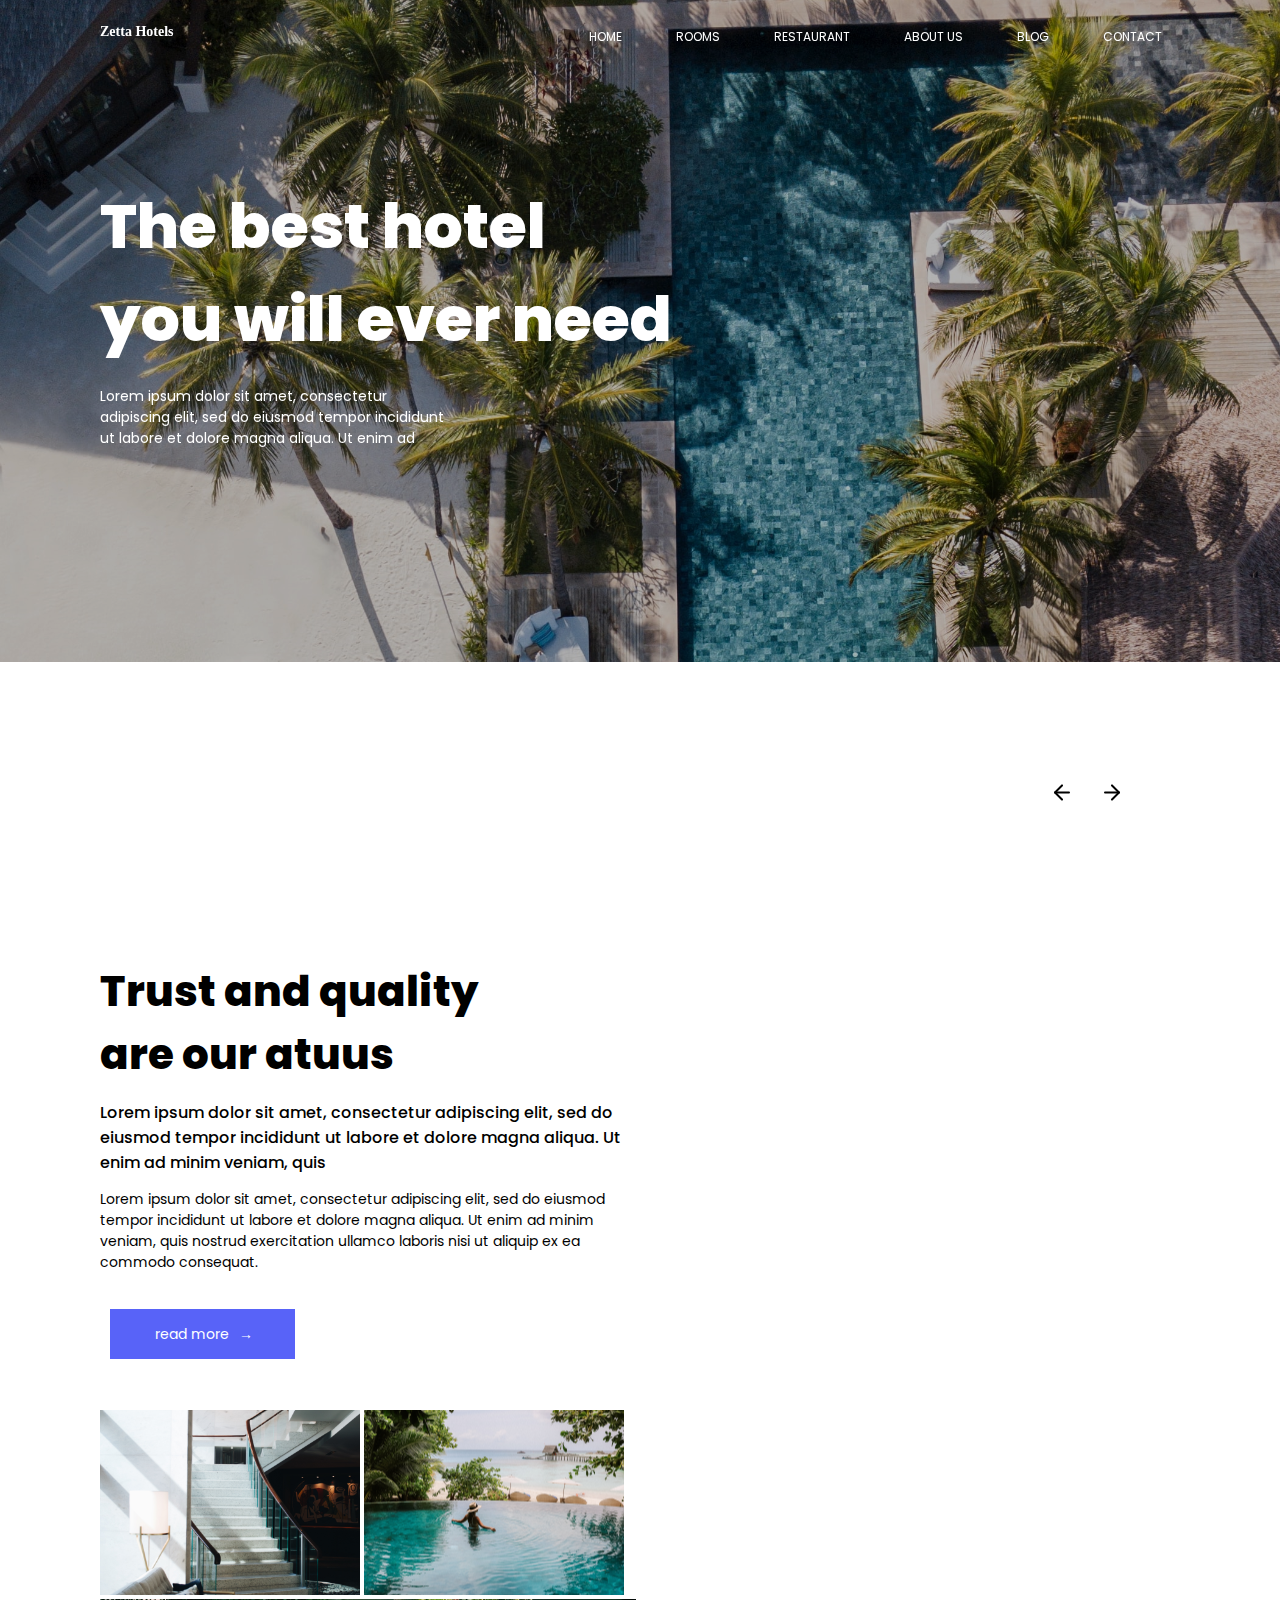
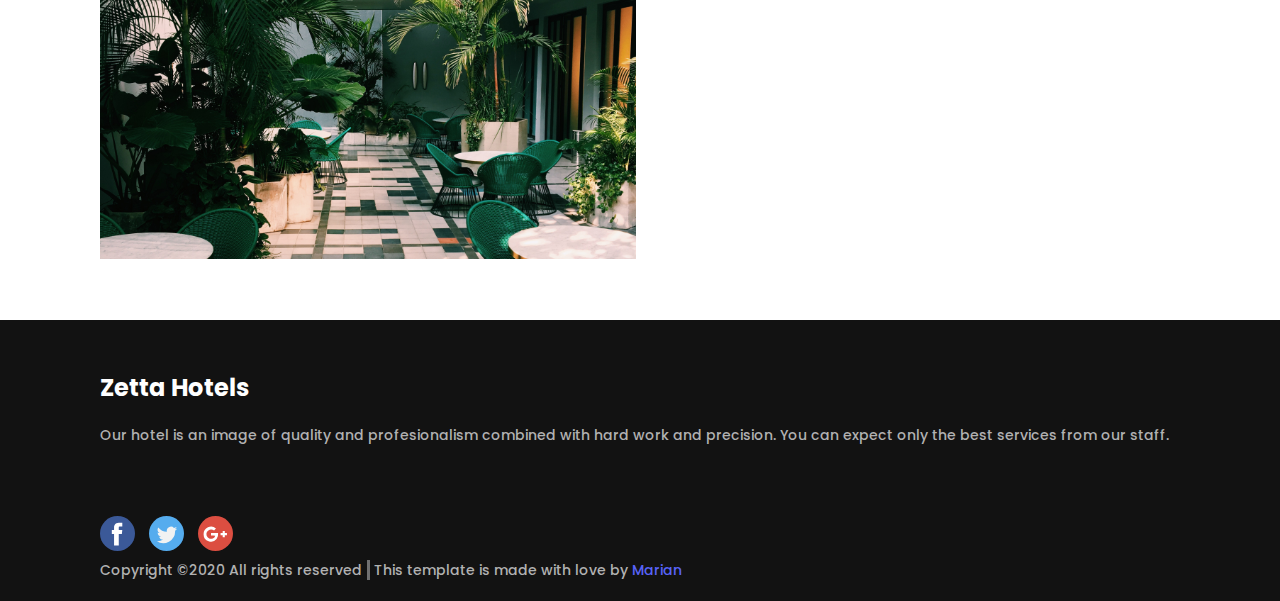
==== commit c23dd79b: "fixing details pt2" ====
--- a/index.html
+++ b/index.html
@@ -8,33 +8,35 @@
 <body>
     <header>
         <div class="header">
-                <nav>
-                    <ul>
-                        <li>
-                            <a class="first_link" href="index.html">
-                                <img src="img/Zetta Hotels.svg" alt="logo">
-                            </a>
-                        </li>
-                        <li>
-                            <a href="index.html">HOME</a>
-                        </li>
-                        <li>
-                            <a href="#">ROOMS</a>
-                        </li>
-                        <li>
-                            <a href="#">RESTAURANT</a>
-                        </li>
-                        <li>
-                            <a href="#">ABOUT US</a>
-                        </li>
-                        <li>
-                            <a href="#">BLOG</a>
-                        </li>
-                        <li>
-                            <a href="#">CONTACT</a>
-                        </li>
-                    </ul>
-                </nav>
+            <nav>
+                <ul>
+                    <li>
+                        <a class="first_link" href="index.html">
+                            <img src="img/Zetta Hotels.svg" alt="logo">
+                        </a>
+                    </li>
+                    <li>
+                        <a href="index.html">HOME</a>
+                    </li>
+                    <li>
+                        <a href="#">ROOMS</a>
+                    </li>
+                    <li>
+                        <a href="#">RESTAURANT</a>
+                    </li>
+                    <li>
+                        <a href="#">ABOUT US</a>
+                    </li>
+                    <li>
+                        <a href="#">BLOG</a>
+                    </li>
+                    <li>
+                        <a href="#">CONTACT</a>
+                    </li>
+                </ul>
+            </nav>
+            <div>
+                <p class="mark_here">This is sticky</p>
                 <img src="img/Group 9.png" alt="hotel">
                 <div class="site_info">
                     <h1>The best hotel
@@ -45,10 +47,11 @@
                     <div>
                         <img src="img/arrow-left.svg" alt="left_arrow">
                     </div>
-                    <div>
+                    <div class="sec_arrow">
                         <img src="img/arrow-right.svg" alt="right_arrow">
                     </div>
                 </div>
+            </div>
         </div>
     </header>
     <main>
@@ -64,7 +67,7 @@
             </div>
             <div class="hotel_info2">
                 <img  src="img/rhema-kallianpur-jbJ-_hw2yag-unsplash.png" alt="hotel interior">
-                <img src="img/chelsea-gates-0653_wY0nRc-unsplash.png" alt="hotel pool">
+                <img  src="img/chelsea-gates-0653_wY0nRc-unsplash.png" alt="hotel pool">
                 <img  src="img/eddi-aguirre-ZAVHbpOn4Jk-unsplash.png" alt="hotel cafe">
             </div>
         </div>
@@ -84,8 +87,8 @@
             <a href="#">
                 <img src="img/004-google-plus.svg" alt="google+">
             </a>
-            <p><span>Copyright ©2020 All rights reserved</span> This template is made with love by 
-               <a href="#">Marian</a></p>
+                <p><span>Copyright ©2020 All rights reserved</span> This template is made with love by 
+            <a href="#">Marian</a></p>
         </div>
     </footer>
 </body>
--- a/css/style.css
+++ b/css/style.css
@@ -12,11 +12,12 @@
     width: 100%;
     height: 42%;
     position: sticky;
-    top: -70%;
+    top: -90%;
 }
 
 .header {
     height: 100vh;
+    position: relative;
 }
 
 nav {
@@ -52,7 +53,7 @@
     right: 0;
 }
 
-nav, .site_info, .buttons{
+nav, .mark_here, .site_info, .buttons{
     position: absolute;
 }
 
@@ -77,9 +78,17 @@
     font-weight: normal;
 }
 
+.mark_here{
+    left: 100px;
+    bottom: 60px;
+    font: 20px;
+    color: white;
+    font-family: Poppins;
+    font-weight: bold;
+}
 .buttons{
     right: 140px;
-    bottom: 75px;
+    bottom: 80px;
 }
 
 .buttons div > img{
@@ -94,6 +103,10 @@
 
 .buttons > div:hover{
     background-color: #5863F8;
+}
+
+.sec_arrow{
+    margin-left: -5px;
 }
 
 /* main */
